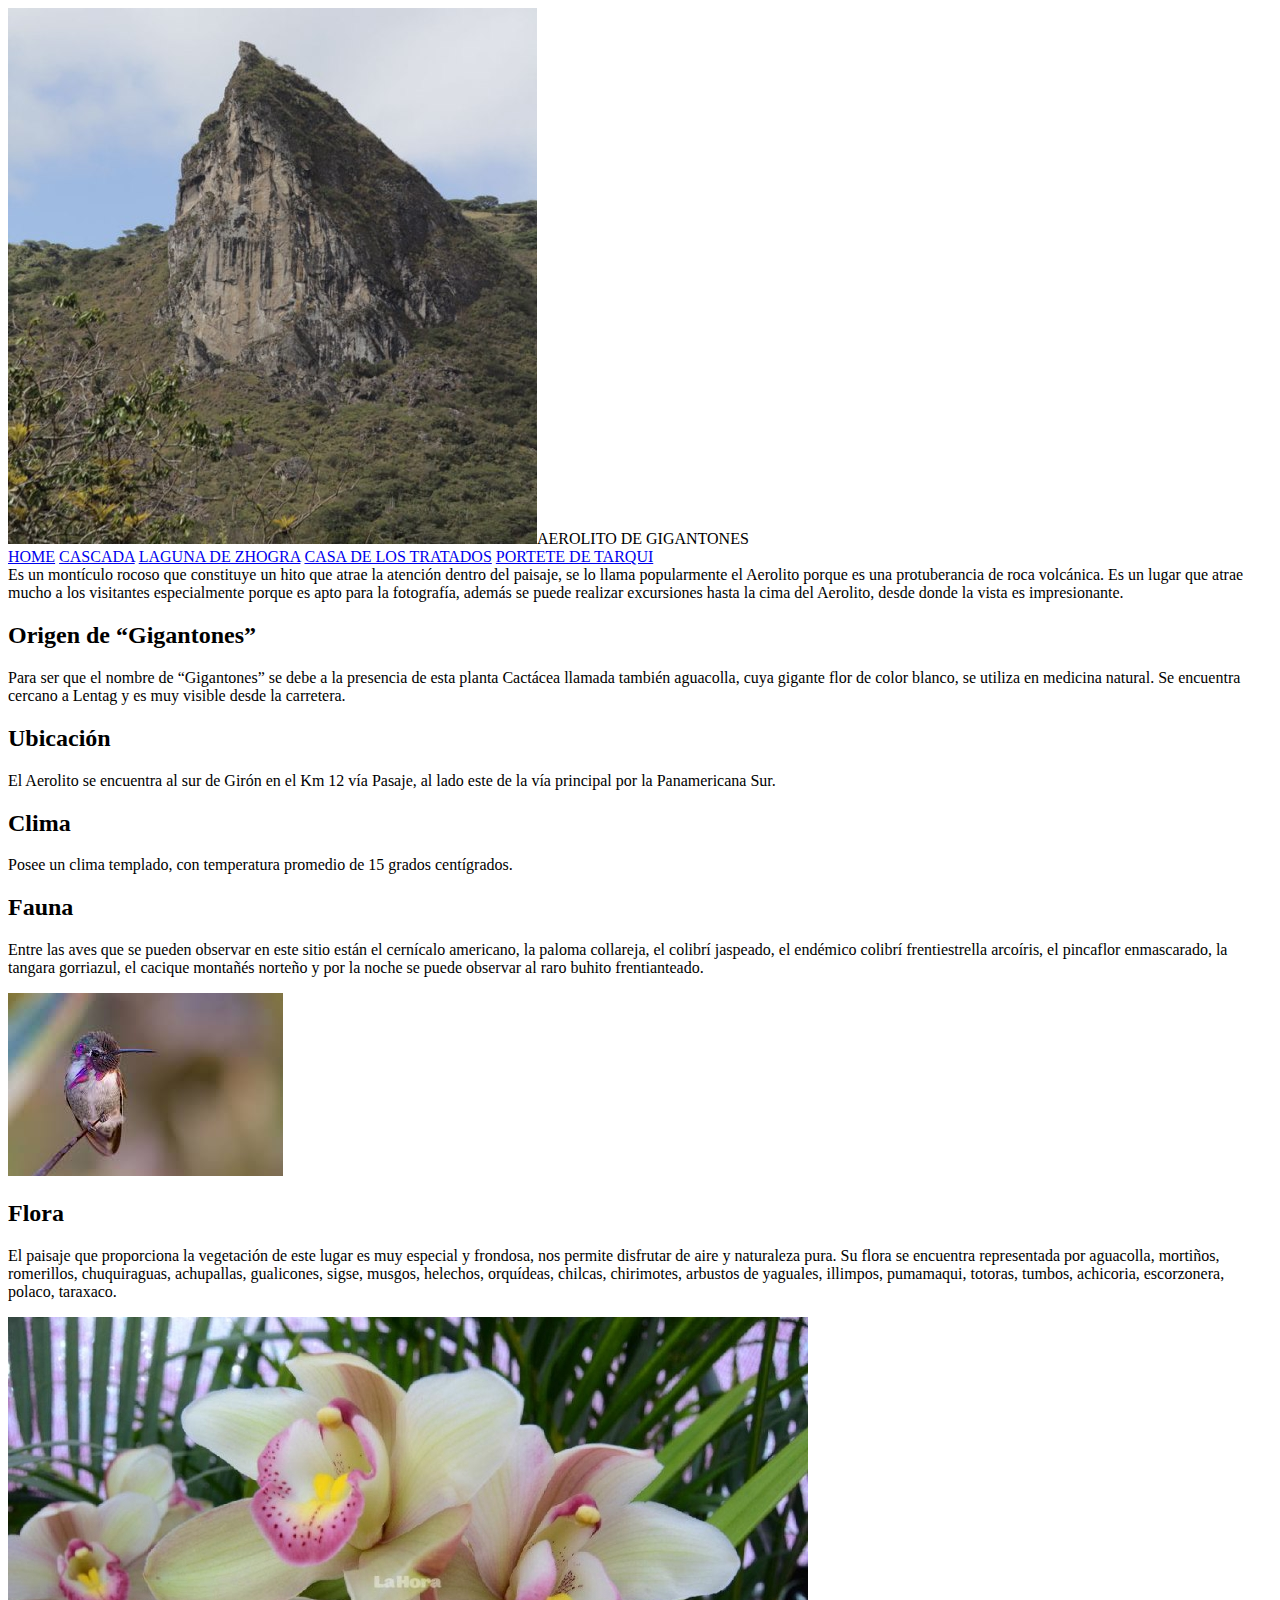
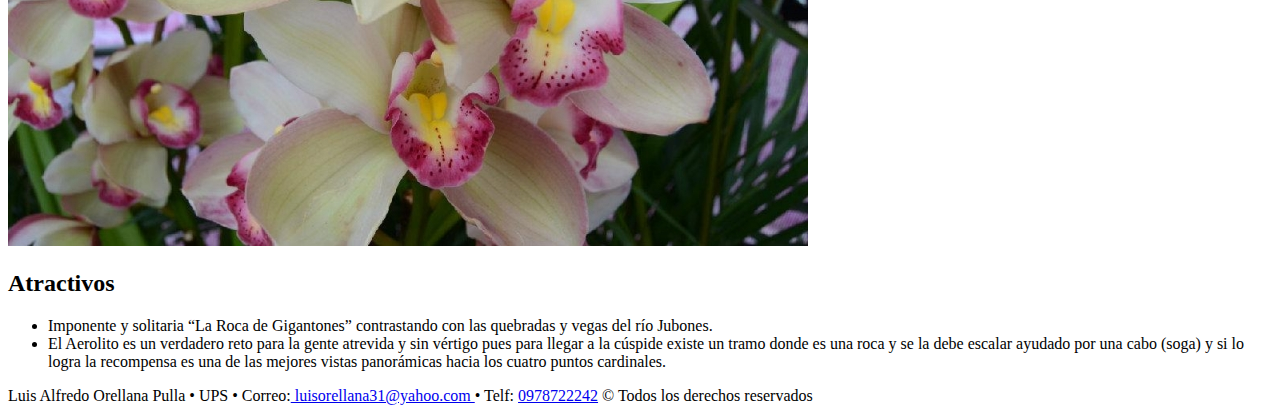
==== aerolito.html @ aed018d6 "hola 1" ====
<!DOCTYPE html>
<!--
To change this license header, choose License Headers in Project Properties.
To change this template file, choose Tools | Templates
and open the template in the editor.
-->
<html lang="es">
    <head>
        <title>Giron</title>
        <meta charset="UTF-8">
        <meta name="viewport" content="width=device-width, initial-scale=1.0">
    </head>
    <body>
        
         <header> <img src="images/aero1.jpg" alt="GIRON">AEROLITO DE GIGANTONES</header>

        <nav> 
            <a href="index.html">HOME</a>
            <a href="cascada.html">CASCADA</a>
            <a href="laguna.html">LAGUNA DE ZHOGRA</a>
            <a href="casa.html">CASA DE LOS TRATADOS</a>
            <a href="portete.html">PORTETE DE TARQUI</a>  
        </nav>
        
         <section>
             <article>
                 Es un montículo rocoso que constituye un hito que atrae la atención dentro del paisaje, se lo llama popularmente el Aerolito
                 porque es una protuberancia de roca volcánica. Es un lugar que atrae mucho a los visitantes especialmente porque es apto para
                 la fotografía, además se puede realizar excursiones hasta la cima del Aerolito, desde donde la vista es impresionante.
                 
                 <h2>Origen de “Gigantones”</h2>
                 Para ser que el nombre de “Gigantones” se debe a la presencia de esta planta Cactácea llamada también aguacolla, cuya gigante flor
                 de color blanco, se utiliza en medicina natural. Se encuentra cercano a Lentag y es muy visible desde la carretera.
             </article>
             
             <article>
                 <h2>Ubicación</h2>
                  El Aerolito se encuentra al sur de Girón en el Km 12 vía Pasaje, al lado este de la vía principal por la Panamericana Sur.

                  <h2>Clima</h2>
                  Posee un clima templado, con temperatura promedio de 15 grados centígrados.
                  
                  <h2>Fauna</h2>
                  <p>
                   Entre las aves que se pueden observar en este sitio están el cernícalo americano, la paloma collareja, el colibrí jaspeado,
                   el endémico colibrí frentiestrella arcoíris, el pincaflor enmascarado, la tangara gorriazul, el cacique montañés norteño 
                   y por la noche se puede observar al raro buhito frentianteado. 
                  </p>
                  <aside><img src="images/birdA.jpg" alt="patos"></aside>
                  <h2>Flora</h2>
                  <p>
                   El paisaje que proporciona la vegetación de este lugar es muy especial y frondosa, nos permite disfrutar de aire y 
                   naturaleza pura. Su flora se encuentra representada por aguacolla, mortiños, romerillos, chuquiraguas, achupallas, 
                   gualicones, sigse, musgos, helechos, orquídeas, chilcas, chirimotes, arbustos de yaguales, illimpos, pumamaqui, totoras,
                   tumbos, achicoria, escorzonera, polaco, taraxaco.  
                  </p>
                  <aside><img src="images/floresA.jpg" alt="flora"></aside>
             </article>
         </section>
         <section>
            <h2>Atractivos</h2>
            <ul>
                <li>Imponente y solitaria “La Roca de Gigantones” contrastando con las quebradas y vegas del río Jubones.</li>
                <li>El Aerolito es un verdadero reto para la gente atrevida y sin vértigo pues para llegar a la cúspide existe un tramo donde es una roca y se la debe escalar ayudado por una cabo (soga) y si lo logra la recompensa es una de las mejores vistas panorámicas hacia los cuatro puntos cardinales.</li>
               
            </ul>
        </section>
        <footer>Luis Alfredo Orellana Pulla &#8226; UPS &#8226; Correo:<a href="luisorellana31@yahoo.com?subject=EntryForm"> luisorellana31@yahoo.com </a>&#8226; Telf: <a href="tel:+593978722242">0978722242</a>  &copy; Todos los derechos reservados </footer>
    </body>
</html>
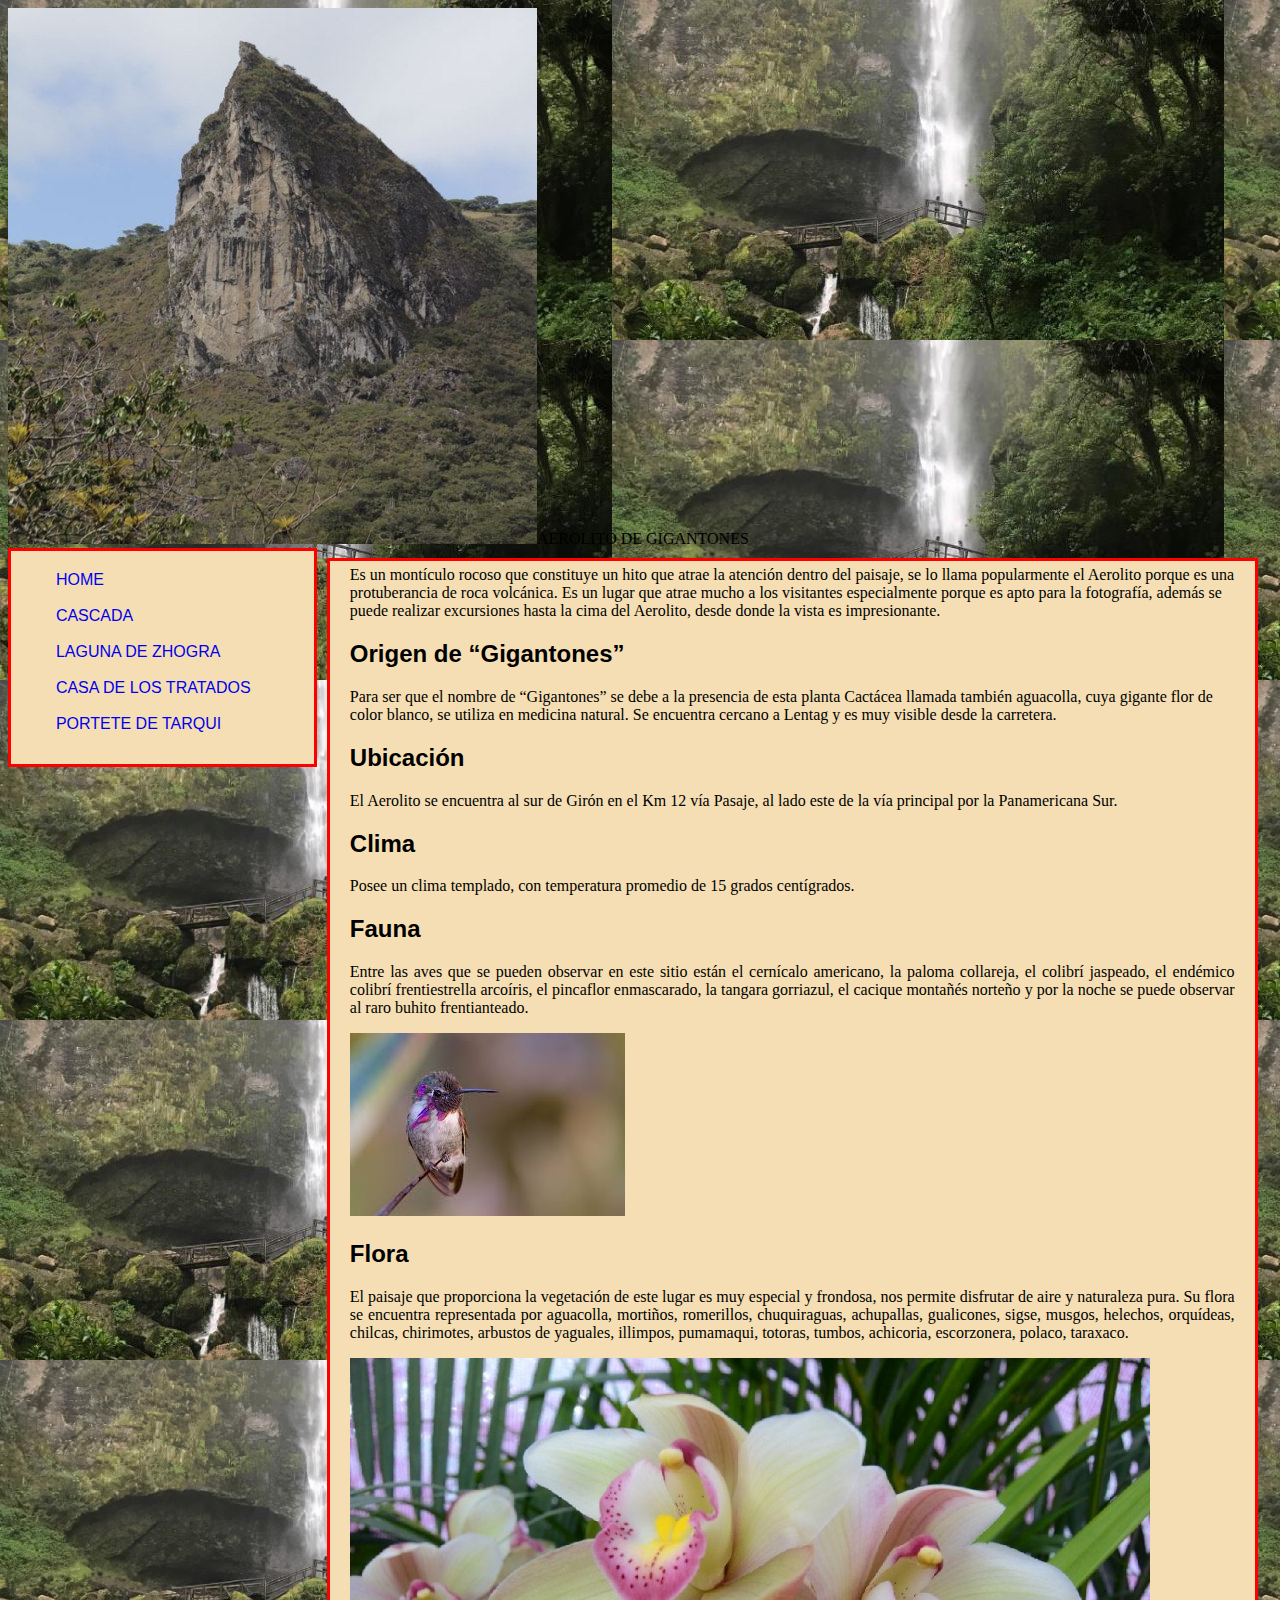
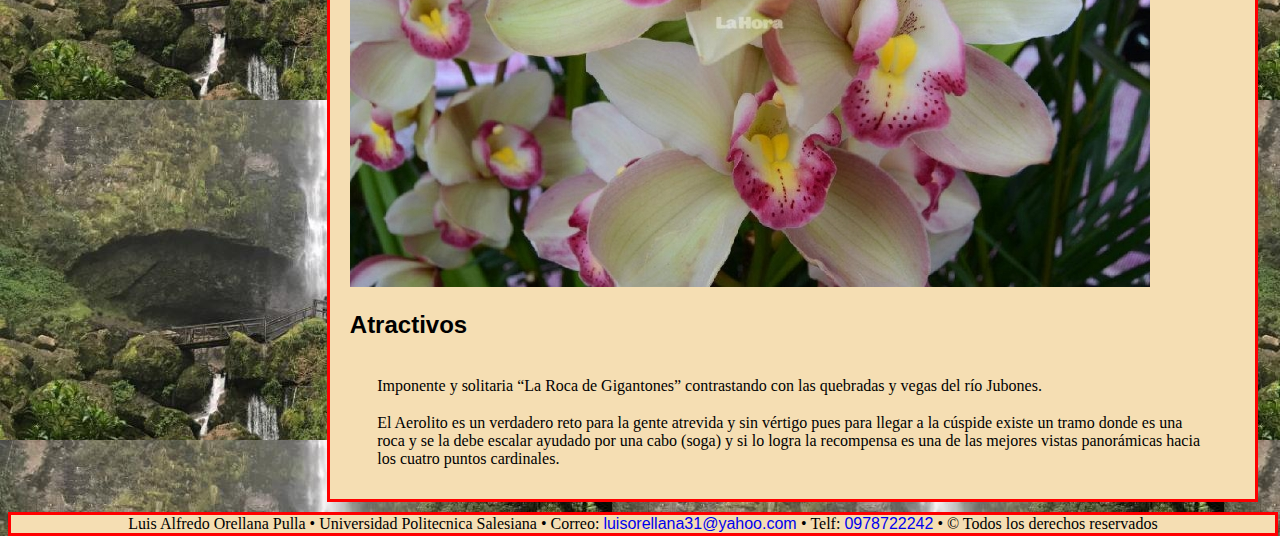
==== commit 22ee33dd: "hola 4" ====
--- a/aerolito.html
+++ b/aerolito.html
@@ -9,20 +9,27 @@
         <title>Giron</title>
         <meta charset="UTF-8">
         <meta name="viewport" content="width=device-width, initial-scale=1.0">
+         <link href="css/estiloBlog.css" rel="stylesheet"/>
+        <link href="css/dosColumnas.css" rel="stylesheet"/>
     </head>
     <body>
         
          <header> <img src="images/aero1.jpg" alt="GIRON">AEROLITO DE GIGANTONES</header>
-
-        <nav> 
-            <a href="index.html">HOME</a>
-            <a href="cascada.html">CASCADA</a>
-            <a href="laguna.html">LAGUNA DE ZHOGRA</a>
-            <a href="casa.html">CASA DE LOS TRATADOS</a>
-            <a href="portete.html">PORTETE DE TARQUI</a>  
-        </nav>
+         
+          <nav id="menuPincipal"> 
+            <ul>
+                 
+             <li><a href="index.html">HOME</a></li>
+             <li><a href="cascada.html">CASCADA</a></li>
+             <li><a href="laguna.html">LAGUNA DE ZHOGRA</a></li>
+             <li><a href="casa.html">CASA DE LOS TRATADOS</a></li>
+             <li><a href="portete.html">PORTETE DE TARQUI</a></li> 
+            </ul> 
+           
+           </nav>
         
-         <section>
+         <nav id="contenido">
+            <section>
              <article>
                  Es un montículo rocoso que constituye un hito que atrae la atención dentro del paisaje, se lo llama popularmente el Aerolito
                  porque es una protuberancia de roca volcánica. Es un lugar que atrae mucho a los visitantes especialmente porque es apto para
@@ -64,7 +71,14 @@
                 <li>El Aerolito es un verdadero reto para la gente atrevida y sin vértigo pues para llegar a la cúspide existe un tramo donde es una roca y se la debe escalar ayudado por una cabo (soga) y si lo logra la recompensa es una de las mejores vistas panorámicas hacia los cuatro puntos cardinales.</li>
                
             </ul>
-        </section>
-        <footer>Luis Alfredo Orellana Pulla &#8226; UPS &#8226; Correo:<a href="luisorellana31@yahoo.com?subject=EntryForm"> luisorellana31@yahoo.com </a>&#8226; Telf: <a href="tel:+593978722242">0978722242</a>  &copy; Todos los derechos reservados </footer>
+        </section> 
+         </nav>
+         
+             <nav id="pie">
+                 <footer >Luis Alfredo Orellana Pulla &#8226; Universidad Politecnica Salesiana &#8226; Correo:
+                 <a href="luisorellana31@yahoo.com?subject=EntryForm"> luisorellana31@yahoo.com
+                  </a>&#8226; Telf: <a href="tel:+593978722242">0978722242</a> &#8226;
+                  &copy; Todos los derechos reservados </footer>
+        </nav>
     </body>
 </html>
--- a/css/estiloBlog.css
+++ b/css/estiloBlog.css
@@ -0,0 +1,53 @@
+/*
+To change this license header, choose License Headers in Project Properties.
+To change this template file, choose Tools | Templates
+and open the template in the editor.
+*/
+/* 
+    Created on : 11/04/2019, 14:31:38
+    Author     : Luis Orellana
+*/
+
+*/*{
+    border: 1px solid red;
+}
+*/
+
+.principal{
+    width: 100%;
+    height: 400px;
+    
+}
+imagen{
+    width: 150px;
+    height: 150px;
+    
+}
+
+#fondo{
+    background-color: red;
+}
+
+body{
+    background-image: url("../images/cascada.jpeg");
+   
+}
+a {
+    text-decoration: none;
+    font-family: Verdana, Geneva, Arial, sans-serif;
+}
+p{
+    text-align: justify;
+}
+
+h1,h2{
+ font-family:arial !important;
+color: black !important;  
+}
+ul, ul li { 
+    margin: 1%; 
+    padding: 1%; 
+    list-style: none; 
+    margin-bottom: .5em;
+    padding: 5px;
+}
--- a/css/dosColumnas.css
+++ b/css/dosColumnas.css
@@ -0,0 +1,47 @@
+/*
+To change this license header, choose License Headers in Project Properties.
+To change this template file, choose Tools | Templates
+and open the template in the editor.
+*/
+/* 
+    Created on : 14/04/2019, 17:23:42
+    Author     : Luis Orellana
+*/
+
+#menuPincipal{
+    width: 20%;
+    background-color: wheat;
+    border: 3px red solid;
+    padding: 5px 20px 5px 30px;
+    float: left;
+    text-align: left;
+   
+ 
+}
+#contenido{
+    width: 70%;
+    background-color: wheat;
+    margin: 10px;
+    padding: 5px 20px 5px 20px;
+    border: 3px red solid;
+    float: left;
+    
+}
+
+#pie{
+    width: 100%;
+    background-color: wheat;
+    border: 3px red solid;
+    float: left;
+    text-align: center;
+}
+
+#lateral{
+    width: 16%;
+    border-width: thin;
+    border-color: black;
+    border-style: solid;
+    float: left;
+    padding-left: 5px;
+    padding-right: 5px;
+}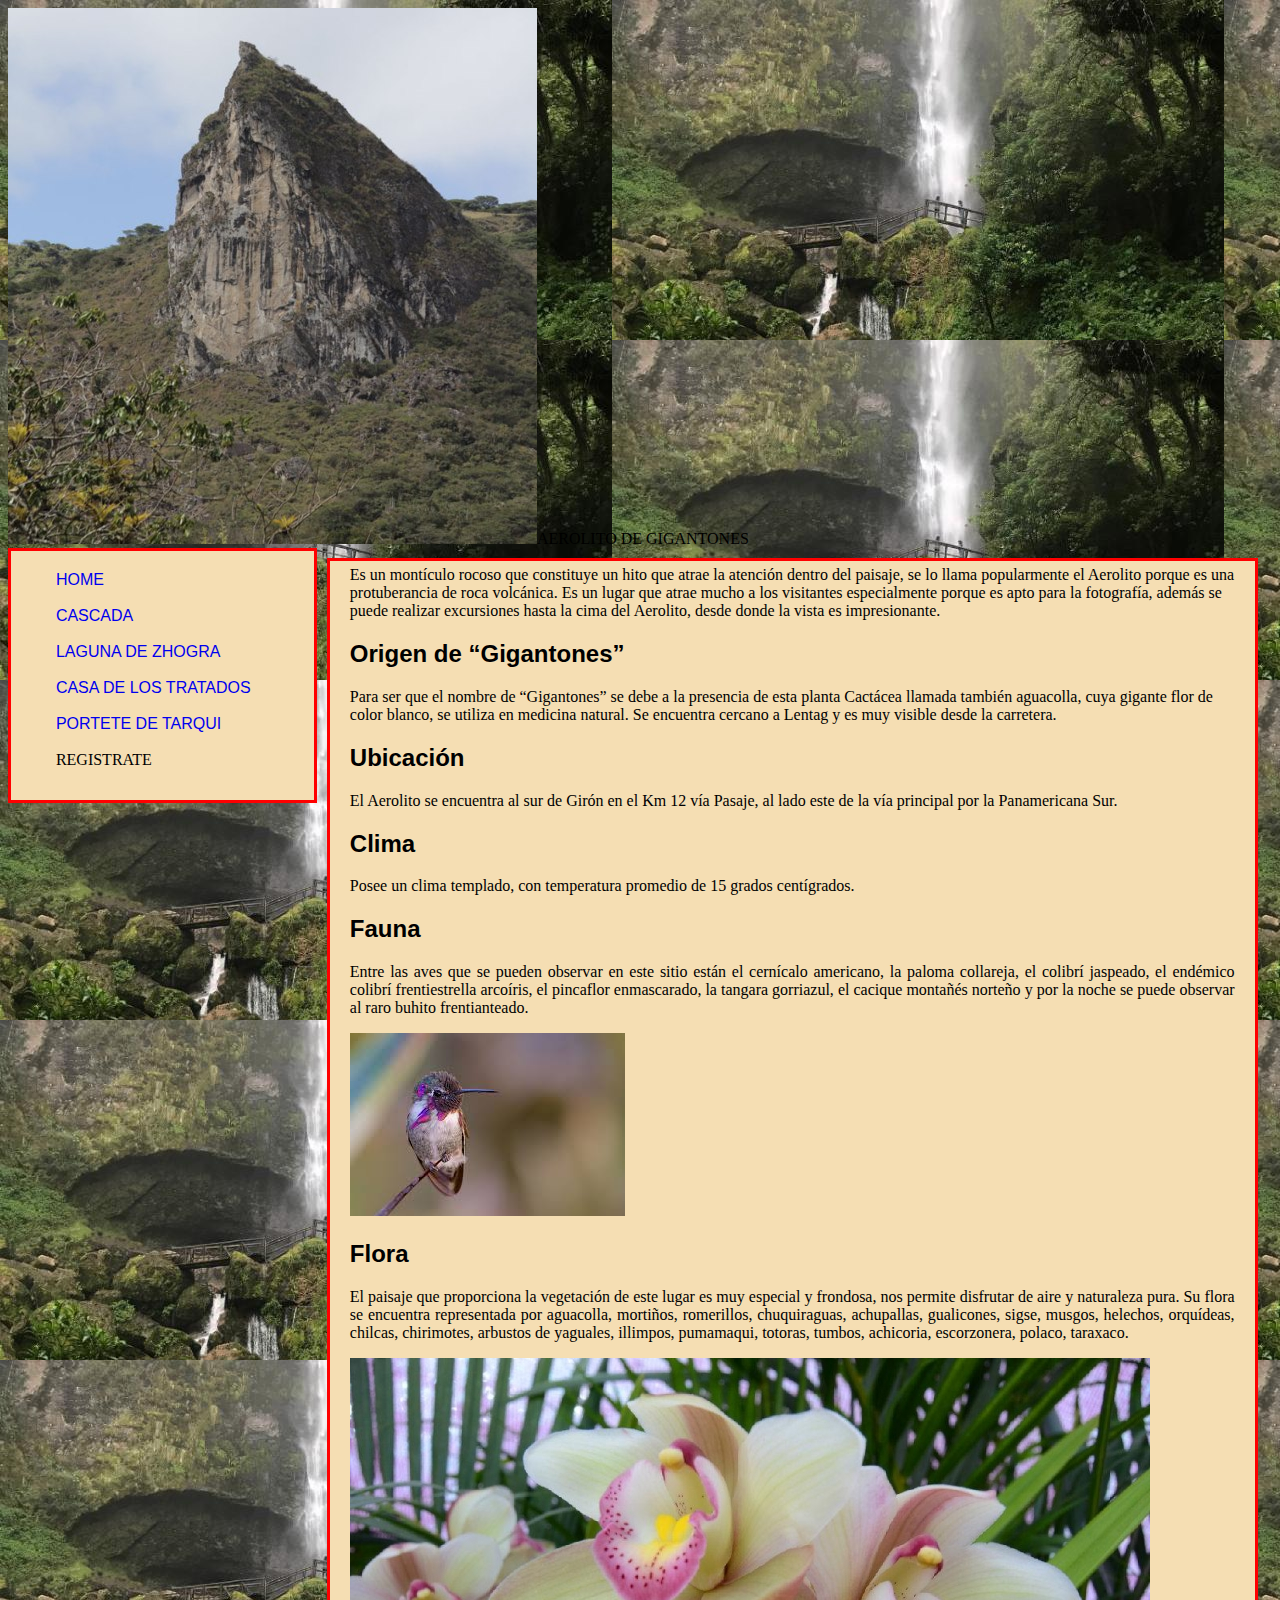
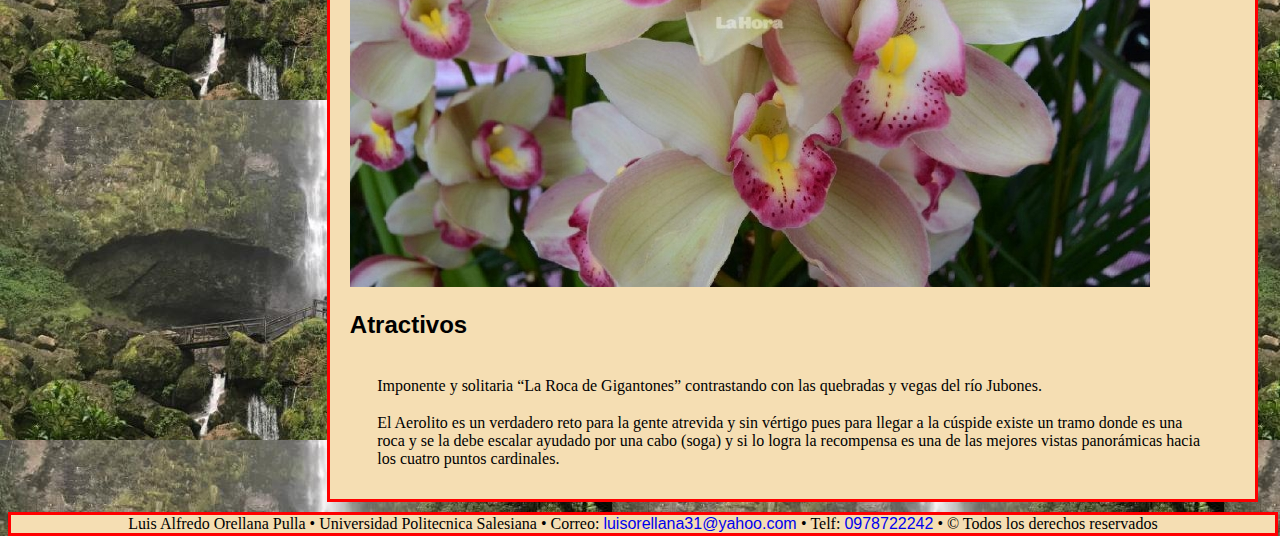
==== commit bb21d399: "hola 5" ====
--- a/aerolito.html
+++ b/aerolito.html
@@ -24,6 +24,7 @@
              <li><a href="laguna.html">LAGUNA DE ZHOGRA</a></li>
              <li><a href="casa.html">CASA DE LOS TRATADOS</a></li>
              <li><a href="portete.html">PORTETE DE TARQUI</a></li> 
+             <li><a href="formulario.html"></a>REGISTRATE</li>
             </ul> 
            
            </nav>
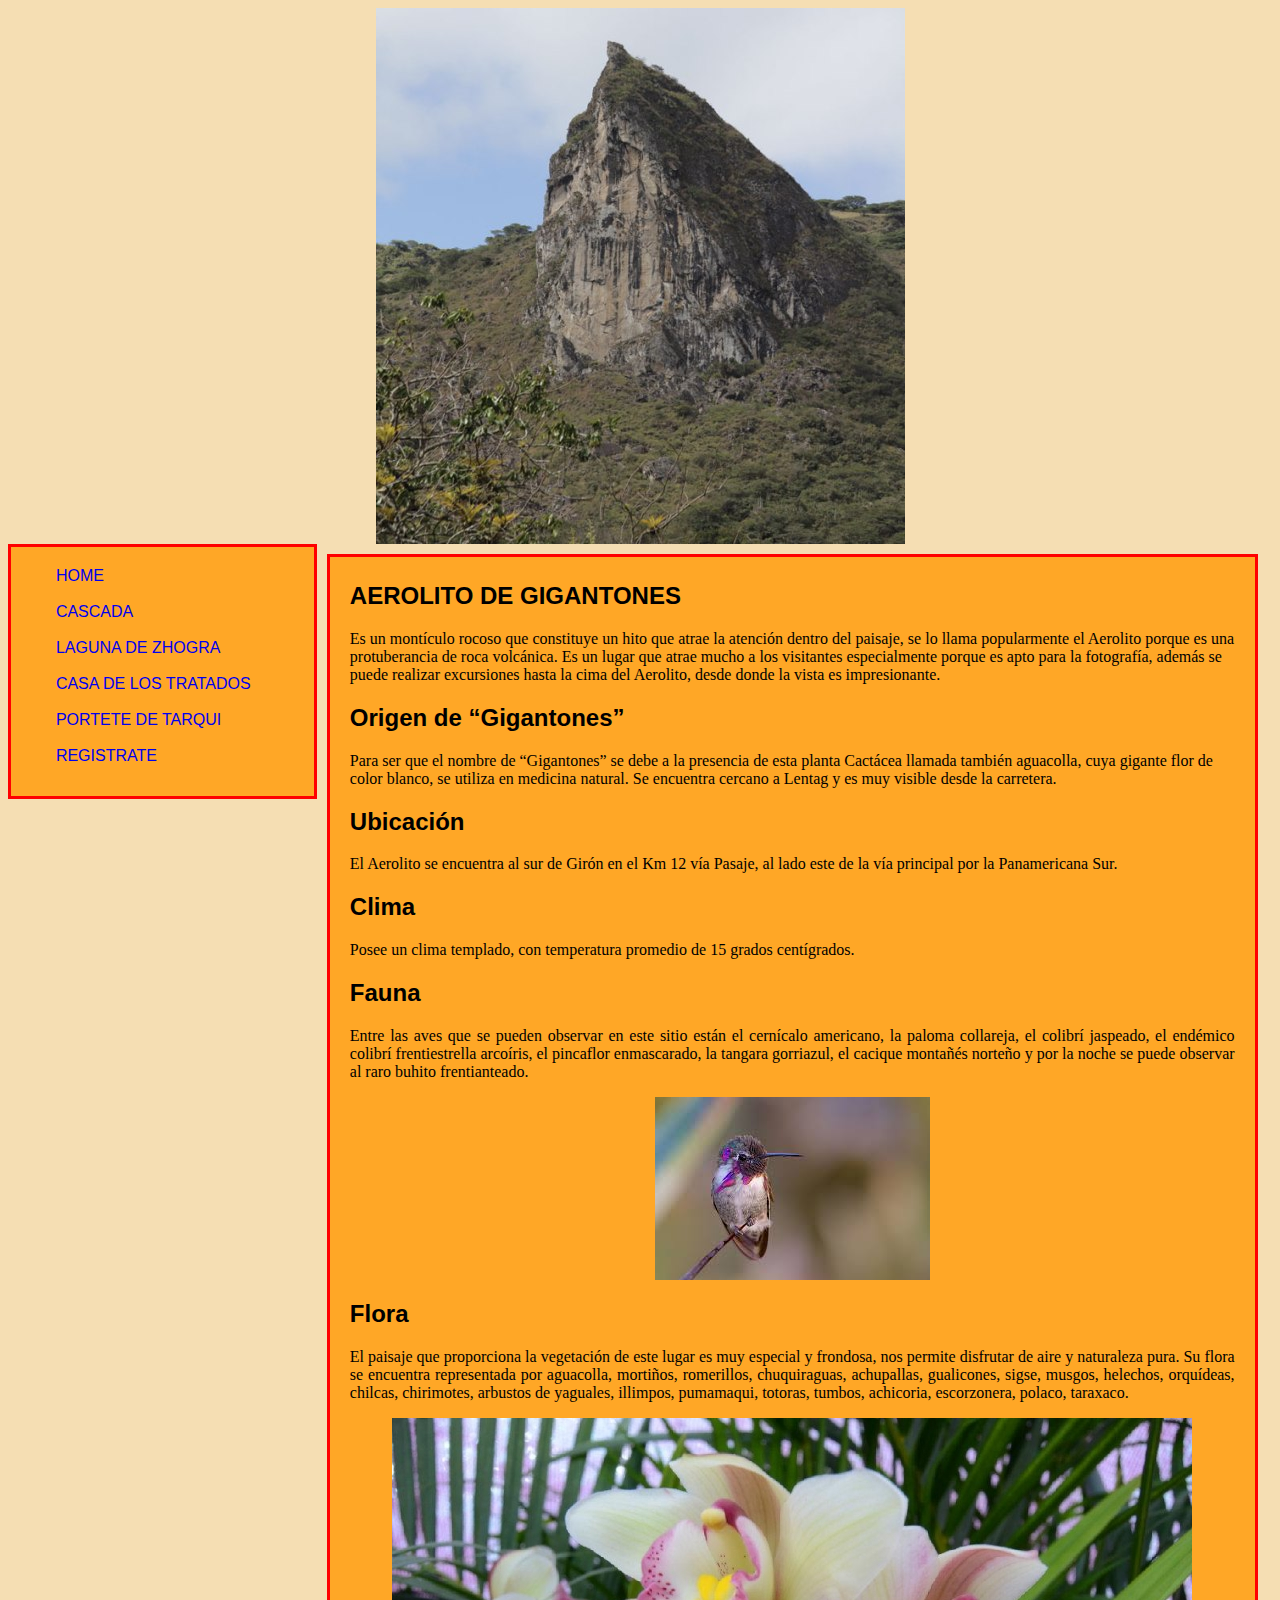
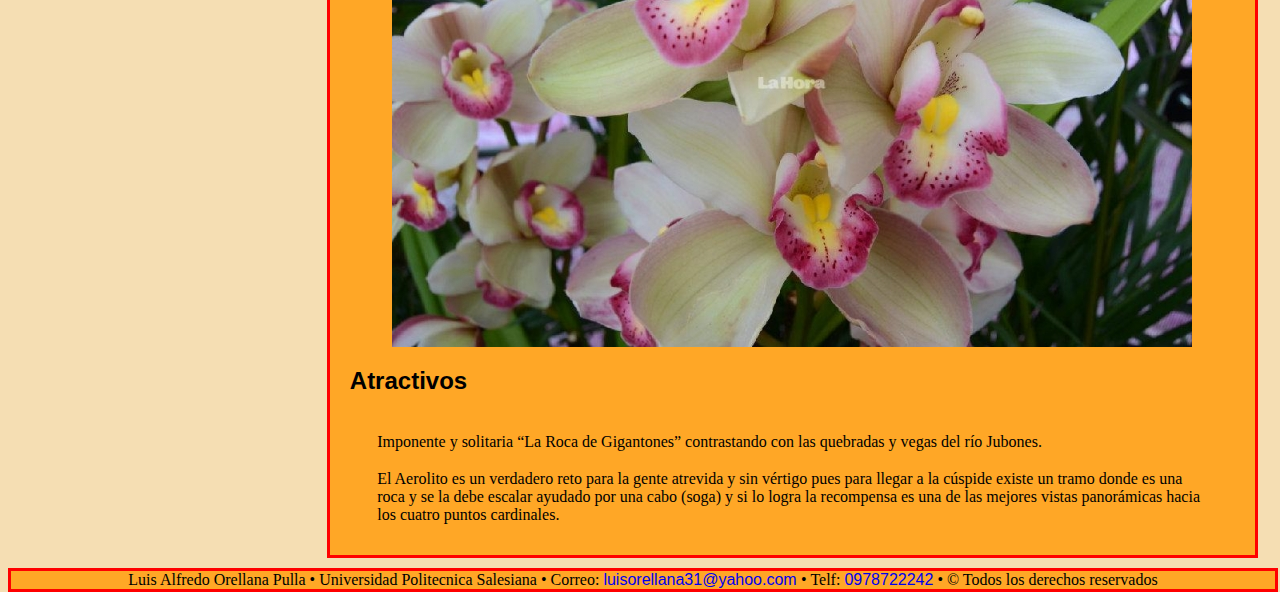
==== commit efa6ddfa: "hola 6" ====
--- a/aerolito.html
+++ b/aerolito.html
@@ -14,7 +14,7 @@
     </head>
     <body>
         
-         <header> <img src="images/aero1.jpg" alt="GIRON">AEROLITO DE GIGANTONES</header>
+         <header> <img id="imagen" src="images/aero1.jpg" alt="GIRON"></header>
          
           <nav id="menuPincipal"> 
             <ul>
@@ -24,13 +24,13 @@
              <li><a href="laguna.html">LAGUNA DE ZHOGRA</a></li>
              <li><a href="casa.html">CASA DE LOS TRATADOS</a></li>
              <li><a href="portete.html">PORTETE DE TARQUI</a></li> 
-             <li><a href="formulario.html"></a>REGISTRATE</li>
+             <li><a href="formulario.html">REGISTRATE</a></li>
             </ul> 
            
            </nav>
         
          <nav id="contenido">
-            <section>
+             <section ><h2>AEROLITO DE GIGANTONES</h2>
              <article>
                  Es un montículo rocoso que constituye un hito que atrae la atención dentro del paisaje, se lo llama popularmente el Aerolito
                  porque es una protuberancia de roca volcánica. Es un lugar que atrae mucho a los visitantes especialmente porque es apto para
@@ -54,7 +54,7 @@
                    el endémico colibrí frentiestrella arcoíris, el pincaflor enmascarado, la tangara gorriazul, el cacique montañés norteño 
                    y por la noche se puede observar al raro buhito frentianteado. 
                   </p>
-                  <aside><img src="images/birdA.jpg" alt="patos"></aside>
+                  <aside><img id="imagen" src="images/birdA.jpg" alt="patos"></aside>
                   <h2>Flora</h2>
                   <p>
                    El paisaje que proporciona la vegetación de este lugar es muy especial y frondosa, nos permite disfrutar de aire y 
@@ -62,7 +62,7 @@
                    gualicones, sigse, musgos, helechos, orquídeas, chilcas, chirimotes, arbustos de yaguales, illimpos, pumamaqui, totoras,
                    tumbos, achicoria, escorzonera, polaco, taraxaco.  
                   </p>
-                  <aside><img src="images/floresA.jpg" alt="flora"></aside>
+                  <aside><img id="imagen" src="images/floresA.jpg" alt="flora"></aside>
              </article>
          </section>
          <section>
--- a/css/estiloBlog.css
+++ b/css/estiloBlog.css
@@ -18,9 +18,10 @@
     height: 400px;
     
 }
-imagen{
-    width: 150px;
-    height: 150px;
+#imagen{
+display:block;
+margin:auto;
+    
     
 }
 
@@ -29,7 +30,7 @@
 }
 
 body{
-    background-image: url("../images/cascada.jpeg");
+    background-color: wheat;
    
 }
 a {
@@ -51,3 +52,18 @@
     margin-bottom: .5em;
     padding: 5px;
 }
+
+.form_register h1{
+    color: #3c93b0;
+}
+#container{
+    padding: 90px 15px 15px;
+}
+.btn_new{
+    display: inline-block;
+    background: #239baa;
+    color: #FFF;
+    padding: 5px 25px;
+    border-radius: 4px;
+    margin: 20px;
+}--- a/css/dosColumnas.css
+++ b/css/dosColumnas.css
@@ -10,7 +10,7 @@
 
 #menuPincipal{
     width: 20%;
-    background-color: wheat;
+    background-color: #FFA726;
     border: 3px red solid;
     padding: 5px 20px 5px 30px;
     float: left;
@@ -20,7 +20,7 @@
 }
 #contenido{
     width: 70%;
-    background-color: wheat;
+    background-color: #FFA726;
     margin: 10px;
     padding: 5px 20px 5px 20px;
     border: 3px red solid;
@@ -30,7 +30,7 @@
 
 #pie{
     width: 100%;
-    background-color: wheat;
+    background-color: #FFA726;
     border: 3px red solid;
     float: left;
     text-align: center;
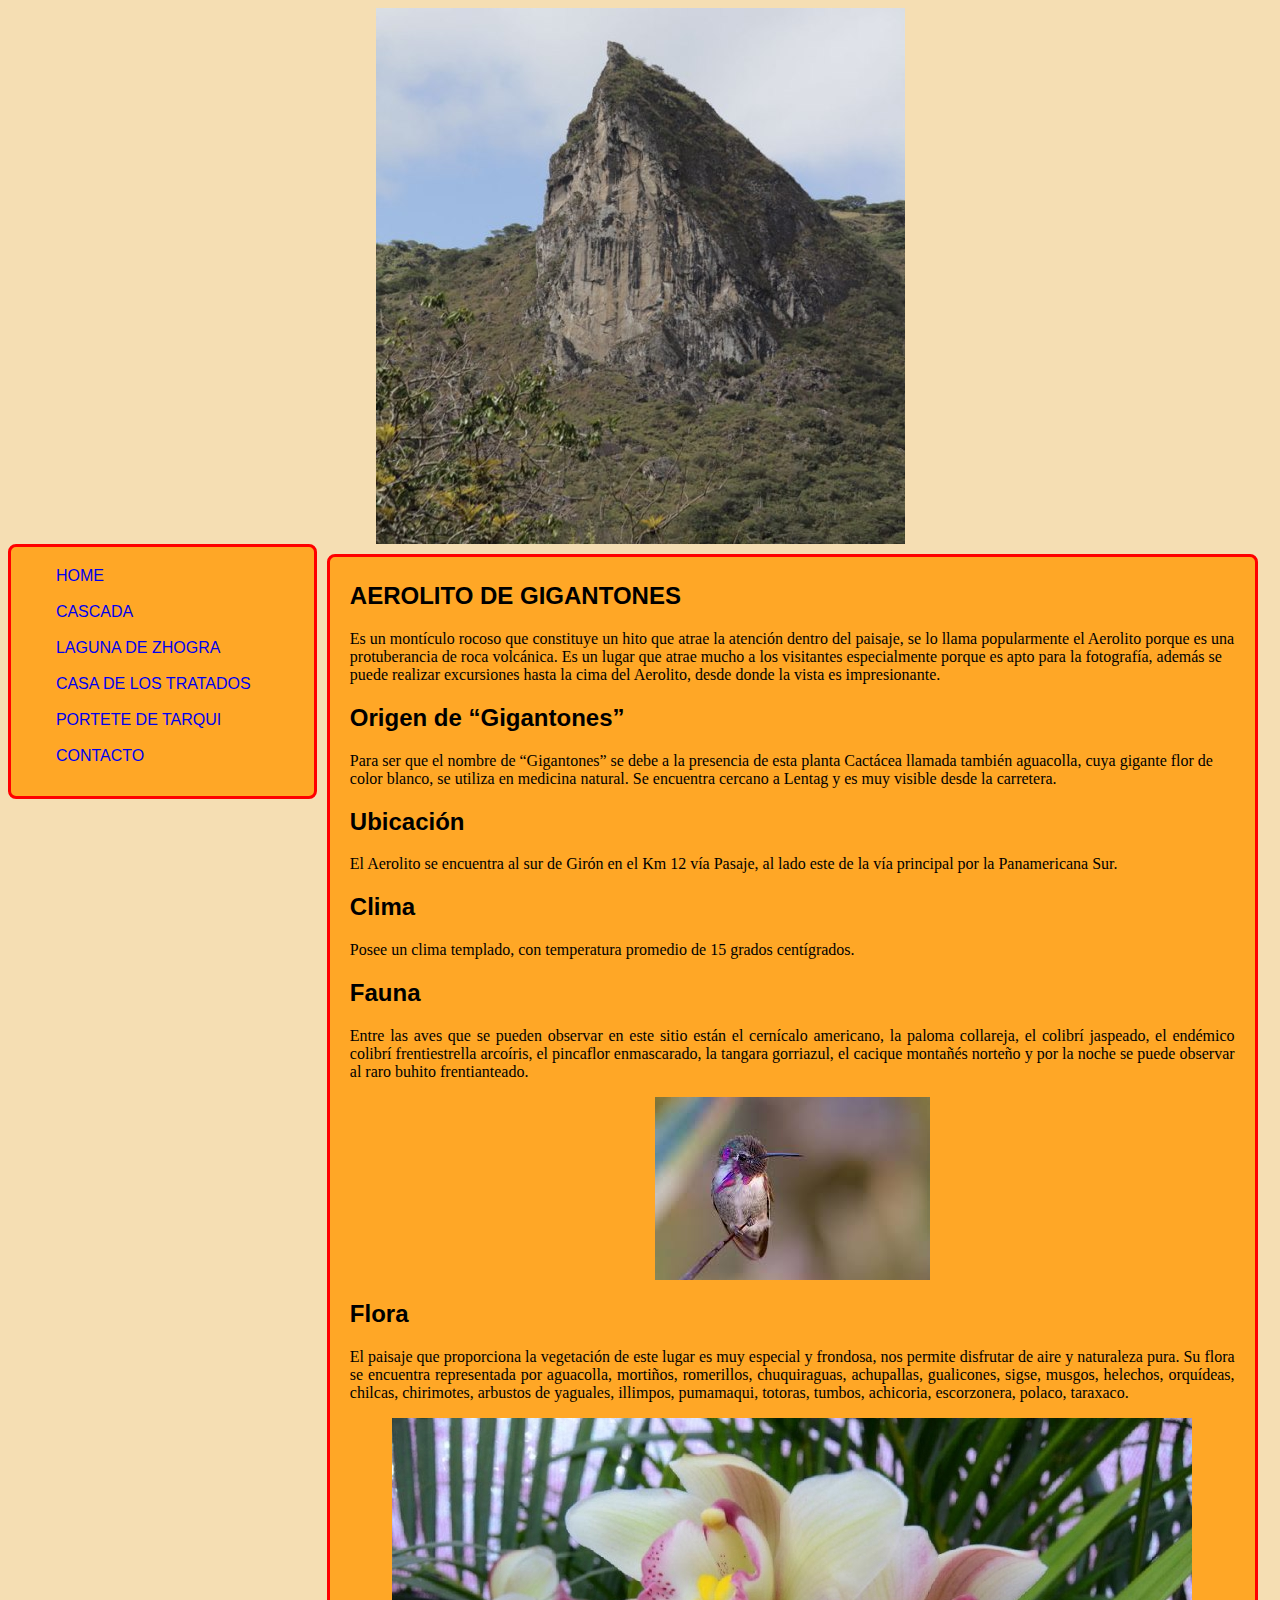
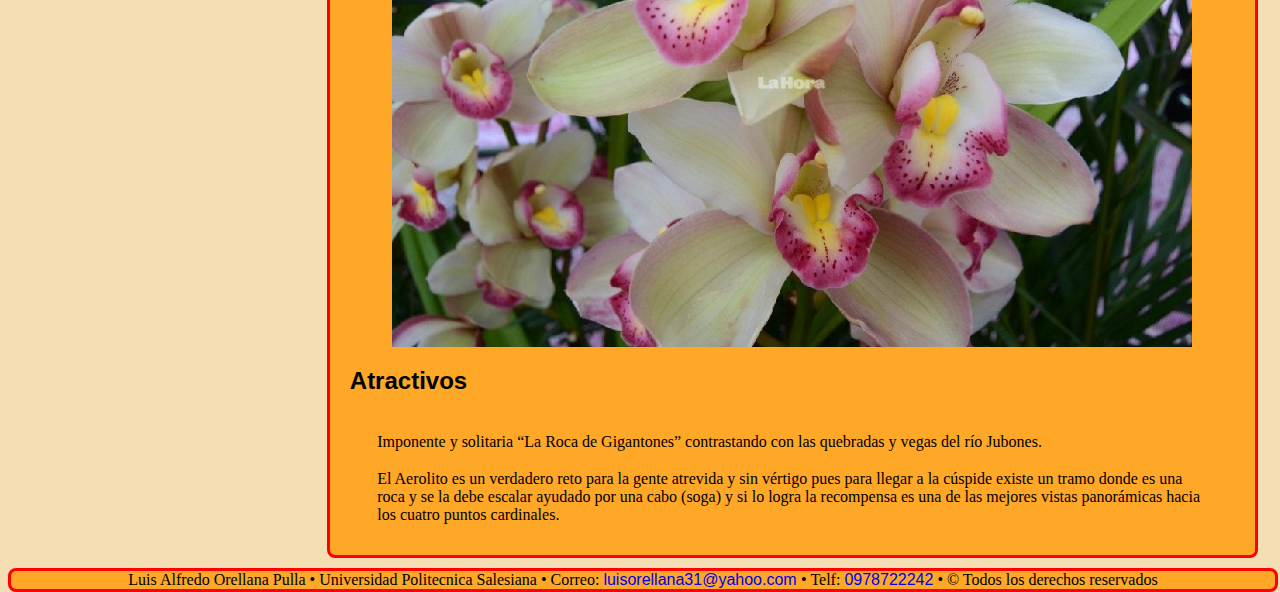
==== commit 29df14f1: "hola 7" ====
--- a/aerolito.html
+++ b/aerolito.html
@@ -24,7 +24,7 @@
              <li><a href="laguna.html">LAGUNA DE ZHOGRA</a></li>
              <li><a href="casa.html">CASA DE LOS TRATADOS</a></li>
              <li><a href="portete.html">PORTETE DE TARQUI</a></li> 
-             <li><a href="formulario.html">REGISTRATE</a></li>
+             <li><a href="formulario.html">CONTACTO</a></li>
             </ul> 
            
            </nav>
--- a/css/estiloBlog.css
+++ b/css/estiloBlog.css
@@ -53,17 +53,42 @@
     padding: 5px;
 }
 
-.form_register h1{
-    color: #3c93b0;
+.consulta {
+    max-width: 500px; 
+    background: wheat; 
+    padding: 25px;
+    font-family: 'ARIAL';
+     
 }
-#container{
-    padding: 90px 15px 15px;
+
+.campos {
+    width:100%; height:36px;
+    margin:2px 0 6px;
+    padding-left:6px;
+    box-sizing: border-box;
+    border-radius:3px;
+    border:0;
+    font-family: 'ARIAL';
+    font-size:1em;
 }
-.btn_new{
-    display: inline-block;
-    background: #239baa;
-    color: #FFF;
-    padding: 5px 25px;
-    border-radius: 4px;
-    margin: 20px;
-}+
+label span {
+    color: wheat;
+}
+textarea {
+    min-height: 150px!important;
+}
+.boton {
+       display: inline-table; 
+       border:2px;
+       background:#FFA726; 
+       height: 46px; 
+       line-height: 46px; 
+       padding: 0 20px; 
+       border-radius: 6px; 
+       color:black; 
+       text-decoration: none; 
+       text-transform: uppercase; 
+       letter-spacing: 1px
+}
+
--- a/css/dosColumnas.css
+++ b/css/dosColumnas.css
@@ -13,6 +13,7 @@
     background-color: #FFA726;
     border: 3px red solid;
     padding: 5px 20px 5px 30px;
+    border-radius: 8px;
     float: left;
     text-align: left;
    
@@ -23,6 +24,7 @@
     background-color: #FFA726;
     margin: 10px;
     padding: 5px 20px 5px 20px;
+    border-radius: 8px;
     border: 3px red solid;
     float: left;
     
@@ -32,6 +34,7 @@
     width: 100%;
     background-color: #FFA726;
     border: 3px red solid;
+    border-radius: 8px;
     float: left;
     text-align: center;
 }
@@ -41,6 +44,7 @@
     border-width: thin;
     border-color: black;
     border-style: solid;
+    border-radius: 8px;
     float: left;
     padding-left: 5px;
     padding-right: 5px;
